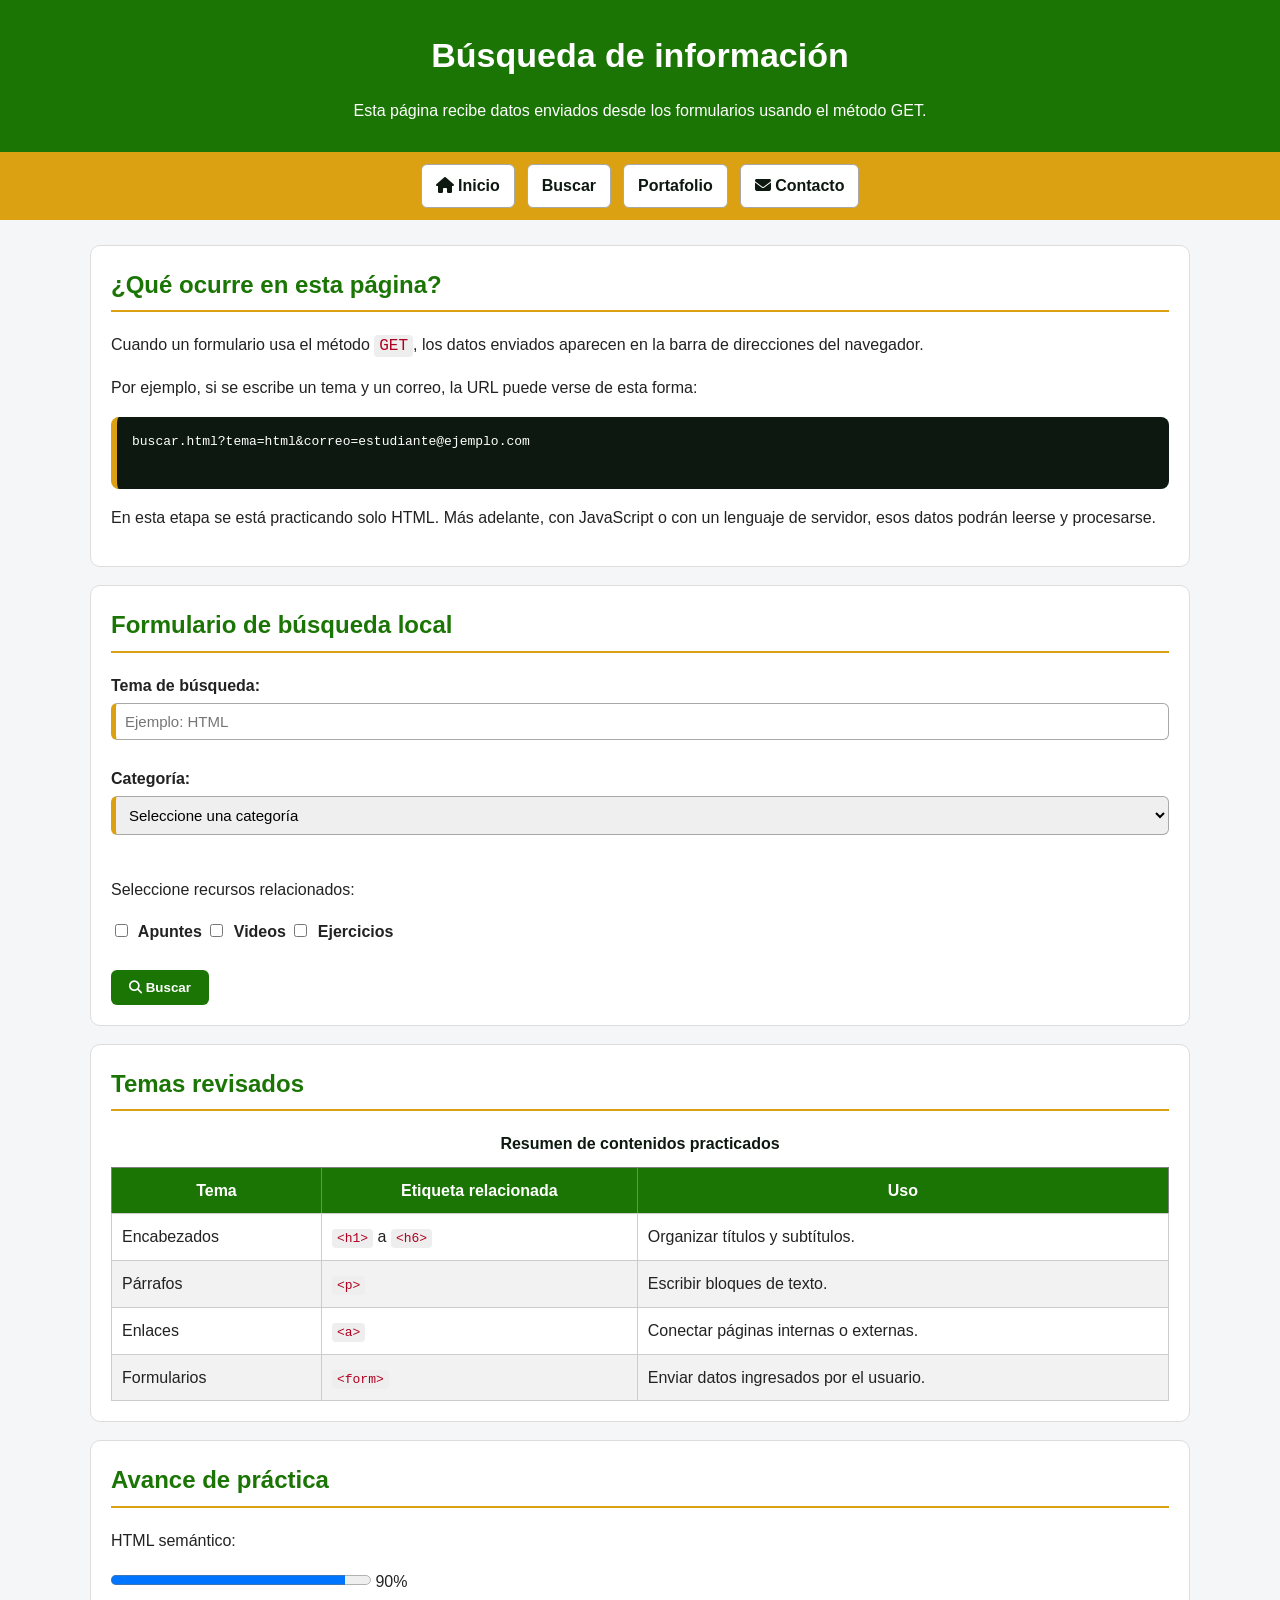
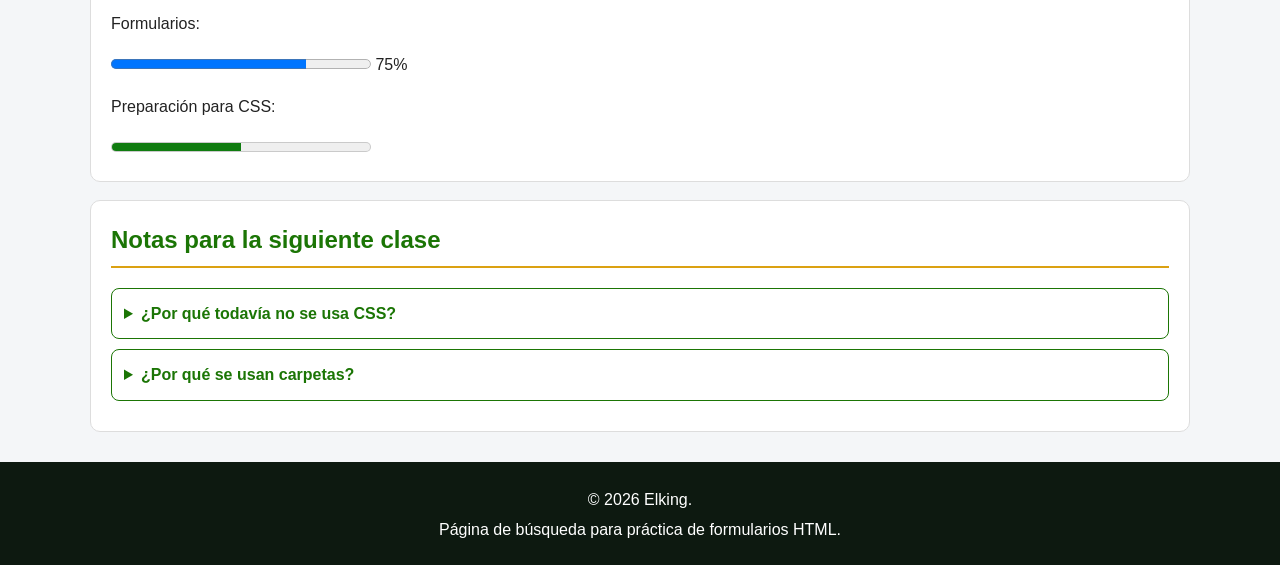
==== Practica_Boostrap/PracticaCSS/pages/buscar.html @ 59f6ce26 "Hola:Boostrap" ====
<!DOCTYPE html>
<html lang="es">

<head>
    <meta charset="UTF-8">
    <title>Búsqueda de información</title>

    <!-- Como este archivo está dentro de pages, se sube un nivel con ../ -->
    <link rel="icon" href="../img/mundito.ico" type="image/x-icon">

    <link rel="stylesheet" href="https://cdnjs.cloudflare.com/ajax/libs/font-awesome/6.5.0/css/all.min.css">

    <link rel="stylesheet" href="../css/general.css">
    <link rel="stylesheet" href="../css/buscar.css">
</head>

<body>

    <header>
        <h1 >Búsqueda de información</h1>
        <p>Esta página recibe datos enviados desde los formularios usando el método GET.</p>
    </header>

    <nav>
        <a href="../index.html">
            <i class="fa-solid fa-house"></i>
            Inicio
        </a>

        <a href="buscar.html">Buscar</a>

        <a href="Portafolio/portafolio.html">Portafolio</a>

        <a href="cto/contacto.html">
            <i class="fa-solid fa-envelope"></i>
            Contacto
        </a>
    </nav>

    <main>

        <section>
            <h2>¿Qué ocurre en esta página?</h2>

            <p>
                Cuando un formulario usa el método <code>GET</code>, los datos enviados aparecen
                en la barra de direcciones del navegador.
            </p>

            <p>
                Por ejemplo, si se escribe un tema y un correo, la URL puede verse de esta forma:
            </p>

            <pre>
buscar.html?tema=html&correo=estudiante@ejemplo.com
            </pre>

            <p>
                En esta etapa se está practicando solo HTML. Más adelante, con JavaScript o con
                un lenguaje de servidor, esos datos podrán leerse y procesarse.
            </p>
        </section>

        <section>
            <h2>Formulario de búsqueda local</h2>

            <form method="GET" action="buscar.html">

                <label for="tema">Tema de búsqueda:</label>
                <input type="text" id="tema" name="tema" placeholder="Ejemplo: HTML" required minlength="3"
                    maxlength="20">

                <br><br>

                <label for="categoria">Categoría:</label>
                <select id="categoria" name="categoria" required>
                    <option value="">Seleccione una categoría</option>
                    <option value="estructura">Estructura HTML</option>
                    <option value="formularios">Formularios</option>
                    <option value="multimedia">Multimedia</option>
                    <option value="tablas">Tablas</option>
                </select>

                <br><br>

                <p>Seleccione recursos relacionados:</p>

                <label>
                    <input type="checkbox" name="recursos[]" value="apuntes">
                    Apuntes
                </label>

                <label>
                    <input type="checkbox" name="recursos[]" value="videos">
                    Videos
                </label>

                <label>
                    <input type="checkbox" name="recursos[]" value="ejercicios">
                    Ejercicios
                </label>

                <br><br>

                <button type="submit">
                    <i class="fa-solid fa-magnifying-glass"></i>
                    Buscar
                </button>
            </form>
        </section>

        <section>
            <h2>Temas revisados</h2>

            <table border="1">
                <caption>Resumen de contenidos practicados</caption>

                <thead>
                    <tr>
                        <th>Tema</th>
                        <th>Etiqueta relacionada</th>
                        <th>Uso</th>
                    </tr>
                </thead>

                <tbody>
                    <tr>
                        <td>Encabezados</td>
                        <td><code>&lt;h1&gt;</code> a <code>&lt;h6&gt;</code></td>
                        <td>Organizar títulos y subtítulos.</td>
                    </tr>

                    <tr>
                        <td>Párrafos</td>
                        <td><code>&lt;p&gt;</code></td>
                        <td>Escribir bloques de texto.</td>
                    </tr>

                    <tr>
                        <td>Enlaces</td>
                        <td><code>&lt;a&gt;</code></td>
                        <td>Conectar páginas internas o externas.</td>
                    </tr>

                    <tr>
                        <td>Formularios</td>
                        <td><code>&lt;form&gt;</code></td>
                        <td>Enviar datos ingresados por el usuario.</td>
                    </tr>
                </tbody>
            </table>
        </section>

        <section>
            <h2>Avance de práctica</h2>

            <p>HTML semántico:</p>
            <progress value="90" max="100"></progress>
            <span>90%</span>

            <p>Formularios:</p>
            <progress value="75" max="100"></progress>
            <span>75%</span>

            <p>Preparación para CSS:</p>
            <meter value="5" min="0" max="10"></meter>
        </section>

        <section>
            <h2>Notas para la siguiente clase</h2>

            <details>
                <summary>¿Por qué todavía no se usa CSS?</summary>
                <p>
                    Primero se está ordenando la estructura HTML. Después se aplicará CSS para
                    mejorar colores, márgenes, tamaños, distribución y diseño visual.
                </p>
            </details>

            <details>
                <summary>¿Por qué se usan carpetas?</summary>
                <p>
                    Las carpetas permiten separar imágenes, audio, video y páginas internas.
                    Esto ayuda a mantener el proyecto ordenado.
                </p>
            </details>
        </section>

    </main>

    <footer>
        <p>&copy; 2026 Elking.</p>
        <p>Página de búsqueda para práctica de formularios HTML.</p>
    </footer>

</body>

</html>
---- Practica_Boostrap/PracticaCSS/css/general.css ----
/* ============================================================
   general.css
   Archivo CSS general para TODAS las páginas del sitio.
   Aquí se colocan estilos compartidos: reinicio básico, etiquetas,
   navegación, formularios, tablas, multimedia y utilidades.

   Para enseñar poco a poco:
   1. Copiar este archivo completo.
   2. Comentar o descomentar bloques según el tema de clase.
   3. Mostrar cómo cambia la página al guardar y actualizar navegador.
   ============================================================ */


/* ============================================================
   BLOQUE 1: SELECTOR UNIVERSAL (*)
   Aplica a todos los elementos HTML.
   Sirve para controlar el cálculo de tamaños y quitar espacios
   inesperados del navegador.
   ============================================================ */

* {
    box-sizing: border-box;
}


/* ============================================================
   BLOQUE 2: ESTILO GENERAL DEL BODY
   body representa todo el contenido visible de la página.
   Aquí se define fuente, color de texto, color de fondo,
   margen e interlineado.
   ============================================================ */

body {
    margin: 0;
    font-family: Arial, Helvetica, sans-serif;
    background-color: #f4f6f8;
    color: #222222;
    line-height: 1.6;
}


/* ============================================================
   BLOQUE 3: SELECTORES DE ETIQUETA
   Estos estilos afectan directamente a etiquetas HTML.
   Ejemplos: h1, h2, p, a, img.
   ============================================================ */

h1 {
    margin: 0;
    font-size: 34px;
    text-align: center;
}

h2 {
    color: #1b7505;
    margin-top: 0;
    border-bottom: 2px solid #dba112;
    padding-bottom: 6px;
}

h3 {
    color: #0d1910;
}

p {
    font-size: 16px;
    text-align: justify;
}

a {
    color: #1b7505;
    text-decoration: none;
}

a:hover {
    text-decoration: underline;
}


/* ============================================================
   BLOQUE 4: HEADER Y FOOTER
   header se usa para el encabezado.
   footer se usa para el pie de página.
   ============================================================ */

header {
    background-color: #0d1910;
    color: white;
    padding: 28px 16px;
    text-align: center;
}

header p {
    text-align: center;
    margin-bottom: 0;
}

footer {
    background-color: #0d1910;
    color: white;
    text-align: center;
    padding: 20px;
    margin-top: 30px;
}

footer p {
    text-align: center;
    margin: 5px 0;
}

footer address {
    font-style: normal;
}


/* ============================================================
   BLOQUE 5: NAVEGACIÓN
   nav contiene enlaces internos y externos.
   display: flex permite ordenar los enlaces en fila.
   gap crea espacio entre enlaces.
   ============================================================ */

nav {
    background-color: #dba112;
    padding: 12px;
    text-align: center;
    display: flex;
    justify-content: center;
    flex-wrap: wrap;
    gap: 12px;
}

nav a {
    background-color: white;
    color: #0d1910;
    padding: 8px 14px;
    border-radius: 6px;
    font-weight: bold;
    border: 1px solid #a8a8a7;
    
}

nav a:hover {
    background-color: #1b7505;
    color: white;
    text-decoration: none;
}


/* ============================================================
   BLOQUE 6: ESTRUCTURA PRINCIPAL
   main contiene el contenido principal.
   section y article organizan bloques de información.
   ============================================================ */

main {
    width: 90%;
    max-width: 1100px;
    margin: 25px auto;
}

section,
article,
aside {
    background-color: white;
    padding: 20px;
    margin-bottom: 18px;
    border: 1px solid #dddddd;
    border-radius: 10px;
}


/* ============================================================
   BLOQUE 7: ASIDE
   aside contiene información complementaria.
   ============================================================ */

aside {
    width: 90%;
    max-width: 1100px;
    margin: 20px auto;
    background-color: #fff8e6;
}

aside i {
    margin-right: 8px;
    font-size: 20px;
    color: #1b7505;
}


/* ============================================================
   BLOQUE 8: IMÁGENES Y MULTIMEDIA
   max-width evita que las imágenes y videos se salgan
   del ancho disponible.
   ============================================================ */

img,
video,
iframe {
    max-width: 100%;
    border-radius: 8px;
}

figure {
    text-align: center;
    margin: 0;
}

figcaption {
    font-size: 14px;
    color: #555555;
    margin-top: 8px;
}


/* ============================================================
   BLOQUE 9: LISTAS
   ul sirve para listas sin orden.
   ol sirve para listas ordenadas.
   ============================================================ */

ul,
ol {
    padding-left: 28px;
}

li {
    margin-bottom: 6px;
}


/* ============================================================
   BLOQUE 10: TABLAS
   border-collapse une los bordes de las celdas.
   width: 100% hace que la tabla use todo el ancho disponible.
   ============================================================ */

table {
    width: 100%;
    border-collapse: collapse;
    background-color: white;
}

caption {
    font-weight: bold;
    margin-bottom: 10px;
    color: #0d1910;
}

th {
    background-color: #1b7505;
    color: white;
    padding: 10px;
}

td {
    padding: 10px;
    border: 1px solid #cccccc;
}

tr:nth-child(even) {
    background-color: #f2f2f2;
}


/* ============================================================
   BLOQUE 11: FORMULARIOS
   input, select, textarea y button son elementos comunes
   dentro de formularios.
   ============================================================ */

form {
    margin-top: 12px;
}

label {
    font-weight: bold;
}

input,
select,
textarea {
    width: 100%;
    padding: 9px;
    margin-top: 5px;
    border: 1px solid #a8a8a7;
    border-radius: 6px;
    font-size: 15px;
}

input[type="checkbox"],
input[type="radio"] {
    width: auto;
    margin-right: 6px;
}

textarea {
    resize: vertical;
}

button {
    background-color: #1b7505;
    color: white;
    border: none;
    padding: 10px 18px;
    border-radius: 6px;
    cursor: pointer;
    font-weight: bold;
}

button:hover {
    background-color: #0d1910;
}


/* ============================================================
   BLOQUE 12: ATRIBUTOS Y ESTADOS DE FORMULARIO
   :focus se activa cuando el usuario selecciona un campo.
   :required permite explicar campos obligatorios.
   ============================================================ */

input:focus,
select:focus,
textarea:focus {
    outline: 2px solid #dba112;
    border-color: #1b7505;
}

input:required,
select:required,
textarea:required {
    border-left: 5px solid #dba112;
}


/* ============================================================
   BLOQUE 13: DETAILS, SUMMARY, PROGRESS Y METER
   Se usan para contenido desplegable y barras de progreso.
   ============================================================ */

details {
    background-color: #f4f6f8;
    padding: 12px;
    border-radius: 8px;
    border: 1px solid #dddddd;
    margin-bottom: 10px;
}

summary {
    cursor: pointer;
    font-weight: bold;
    color: #1b7505;
}

progress,
meter {
    width: 260px;
    height: 20px;
}


/* ============================================================
   BLOQUE 14: TEXTO TÉCNICO
   code, pre y kbd ayudan a explicar código dentro de HTML.
   ============================================================ */

code {
    background-color: #eeeeee;
    color: #b00020;
    padding: 2px 5px;
    border-radius: 4px;
}

pre {
    background-color: #0d1910;
    color: white;
    padding: 15px;
    border-radius: 8px;
    overflow-x: auto;
}

kbd {
    background-color: #222222;
    color: white;
    padding: 3px 6px;
    border-radius: 4px;
}


/* ============================================================
   BLOQUE 15: SELECTORES DE CLASE
   Una clase se escribe con punto.
   En HTML se usa así: class="centrado"
   ============================================================ */

.centrado {
    text-align: center;
}

.texto-verde {
    color: #1b7505;
}

.texto-dorado {
    color: #dba112;
}

.caja-destacada {
    background-color: #fff8e6;
    border: 2px solid #dba112;
    padding: 15px;
    border-radius: 8px;
}


/* ============================================================
   BLOQUE 16: SELECTORES DE ID
   Un id se escribe con numeral.
   En HTML se usa así: id="objetivo"
   ============================================================ */

#objetivo {
    border-left: 6px solid #1b7505;
}

#intereses {
    border-left: 6px solid #dba112;
}

#multimedia {
    border-left: 6px solid #0d1910;
}


/* ============================================================
   BLOQUE 17: RESPONSIVE BÁSICO
   Cuando la pantalla es pequeña, el menú se acomoda en columna.
   Esto prepara el camino hacia CSS responsive.
   ============================================================ */

/* Se aplica solo cuando la pantalla mide 700px o menos, normalmente celulares o tablets pequeñas */
@media (max-width: 700px) {

    /* Selecciona el menú de navegación */
    nav {
        /* Coloca los elementos del menú uno debajo del otro */
        flex-direction: row;
    }

    /* Selecciona cada enlace dentro del menú */
    nav a {
        /* Hace que cada enlace ocupe todo el ancho disponible */
        width: calc(30% - 12px);

        /* Centra el texto dentro de cada enlace */
        text-align: center;
    }

    /* Selecciona el título principal de la página */
    h1 {
        /* Reduce el tamaño del título para que no se vea muy grande en celular */
        font-size: 26px;
    }

    /* Selecciona el contenido principal y la barra lateral */
    main,
    aside {
        /* Hace que ocupen el 95% del ancho, dejando un pequeño margen */
        width: 95%;
    }

    /* Selecciona secciones, artículos y barra lateral */
    section,
    article,
    aside {
        /* Reduce el espacio interno para aprovechar mejor la pantalla pequeña */
        padding: 15px;
    }

    /* Selecciona las tablas */
    table {
        /* Reduce el tamaño del texto de la tabla para que entre mejor */
        font-size: 14px;
    }

    /* Selecciona campos de formulario y botones */
    input,
    select,
    textarea,
    button {
        /* Ocupa todo el ancho disponible del contenedor */
        width: 100%;
        /* Impide que el elemento crezca más allá del ancho de su contenedor */
        max-width: 100%;
        /* Hace que padding y bordes se incluyan dentro del ancho total */
        box-sizing: border-box;
        /* Tamaño de texto cómodo para lectura y uso en dispositivos móviles */
        font-size: 16px;
    }

    input,
    select,
    textarea,
    button,
    meter,
    progress,
    audio {
        /* Ocupa todo el ancho disponible del contenedor */
        width: 100%;
        /* Impide que el elemento crezca más allá del ancho de su contenedor */
        max-width: 100%;
        /* Hace que padding y bordes se incluyan dentro del ancho total */
        box-sizing: border-box;
        /* Tamaño de texto cómodo para lectura y uso en dispositivos móviles */
        font-size: 16px;
    }
}
---- Practica_Boostrap/PracticaCSS/css/buscar.css ----
/* ============================================================
   buscar.css
   Estilos propios de pages/buscar.html.
   Este archivo permite explicar una página interna con su propio
   estilo sin dañar el diseño general del sitio.

   Debe cargarse después de general.css.
   ============================================================ */


/* ============================================================
   BLOQUE 1: ENCABEZADO DE BÚSQUEDA
   Se puede observar que cada página puede tener identidad visual.
   ============================================================ */

header {
    background-color: #1b7505;
}


/* ============================================================
   BLOQUE 2: CAJA EXPLICATIVA
   Para usar este estilo, agregar class="explicacion" en una section.
   ============================================================ */

.explicacion {
    background-color: #f7fff4;
    border-left: 6px solid #1b7505;
}


/* ============================================================
   BLOQUE 3: FORMULARIO DE BÚSQUEDA
   Selector de clase.
   En HTML se usa así: class="formulario-busqueda"
   ============================================================ */

.formulario-busqueda {
    background-color: #ffffff;
    border: 2px solid #1b7505;
}


/* ============================================================
   BLOQUE 4: CAMPOS DE FORMULARIO
   Se seleccionan campos dentro de .formulario-busqueda.
   ============================================================ */

.formulario-busqueda input,
.formulario-busqueda select {
    background-color: #f4f6f8;
}


/* ============================================================
   BLOQUE 5: BOTÓN DE BÚSQUEDA
   Para usar en HTML: class="btn-buscar"
   ============================================================ */

.btn-buscar {
    background-color: #0d1910;
    color: white;
}

.btn-buscar:hover {
    background-color: #dba112;
    color: #0d1910;
}


/* ============================================================
   BLOQUE 6: TABLA DE CONTENIDOS
   Permite mostrar diferencias entre tablas generales y específicas.
   ============================================================ */

.tabla-contenidos th {
    background-color: #0d1910;
}

.tabla-contenidos td:first-child {
    font-weight: bold;
    color: #1b7505;
}


/* ============================================================
   BLOQUE 7: PROGRESO
   Para explicar una clase aplicada a una sección.
   ============================================================ */

.avance-practica {
    background-color: #fff8e6;
    border-left: 6px solid #dba112;
}


/* ============================================================
   BLOQUE 8: PREGUNTAS DESPLEGABLES
   Modifica details solo en buscar.html si se coloca dentro de main.
   ============================================================ */

main details {
    background-color: white;
    border: 1px solid #1b7505;
}


/* ============================================================
   BLOQUE 9: EJEMPLOS DE CÓDIGO
   pre se usa para mostrar texto respetando espacios y saltos.
   ============================================================ */

pre {
    border-left: 6px solid #dba112;
}


/* ============================================================
   BLOQUE 10: ENLACE ACTIVO MANUAL
   Puede agregar class="activo" al enlace del menú actual.
   ============================================================ */

nav a.activo {
    background-color: #0d1910;
    color: white;
}
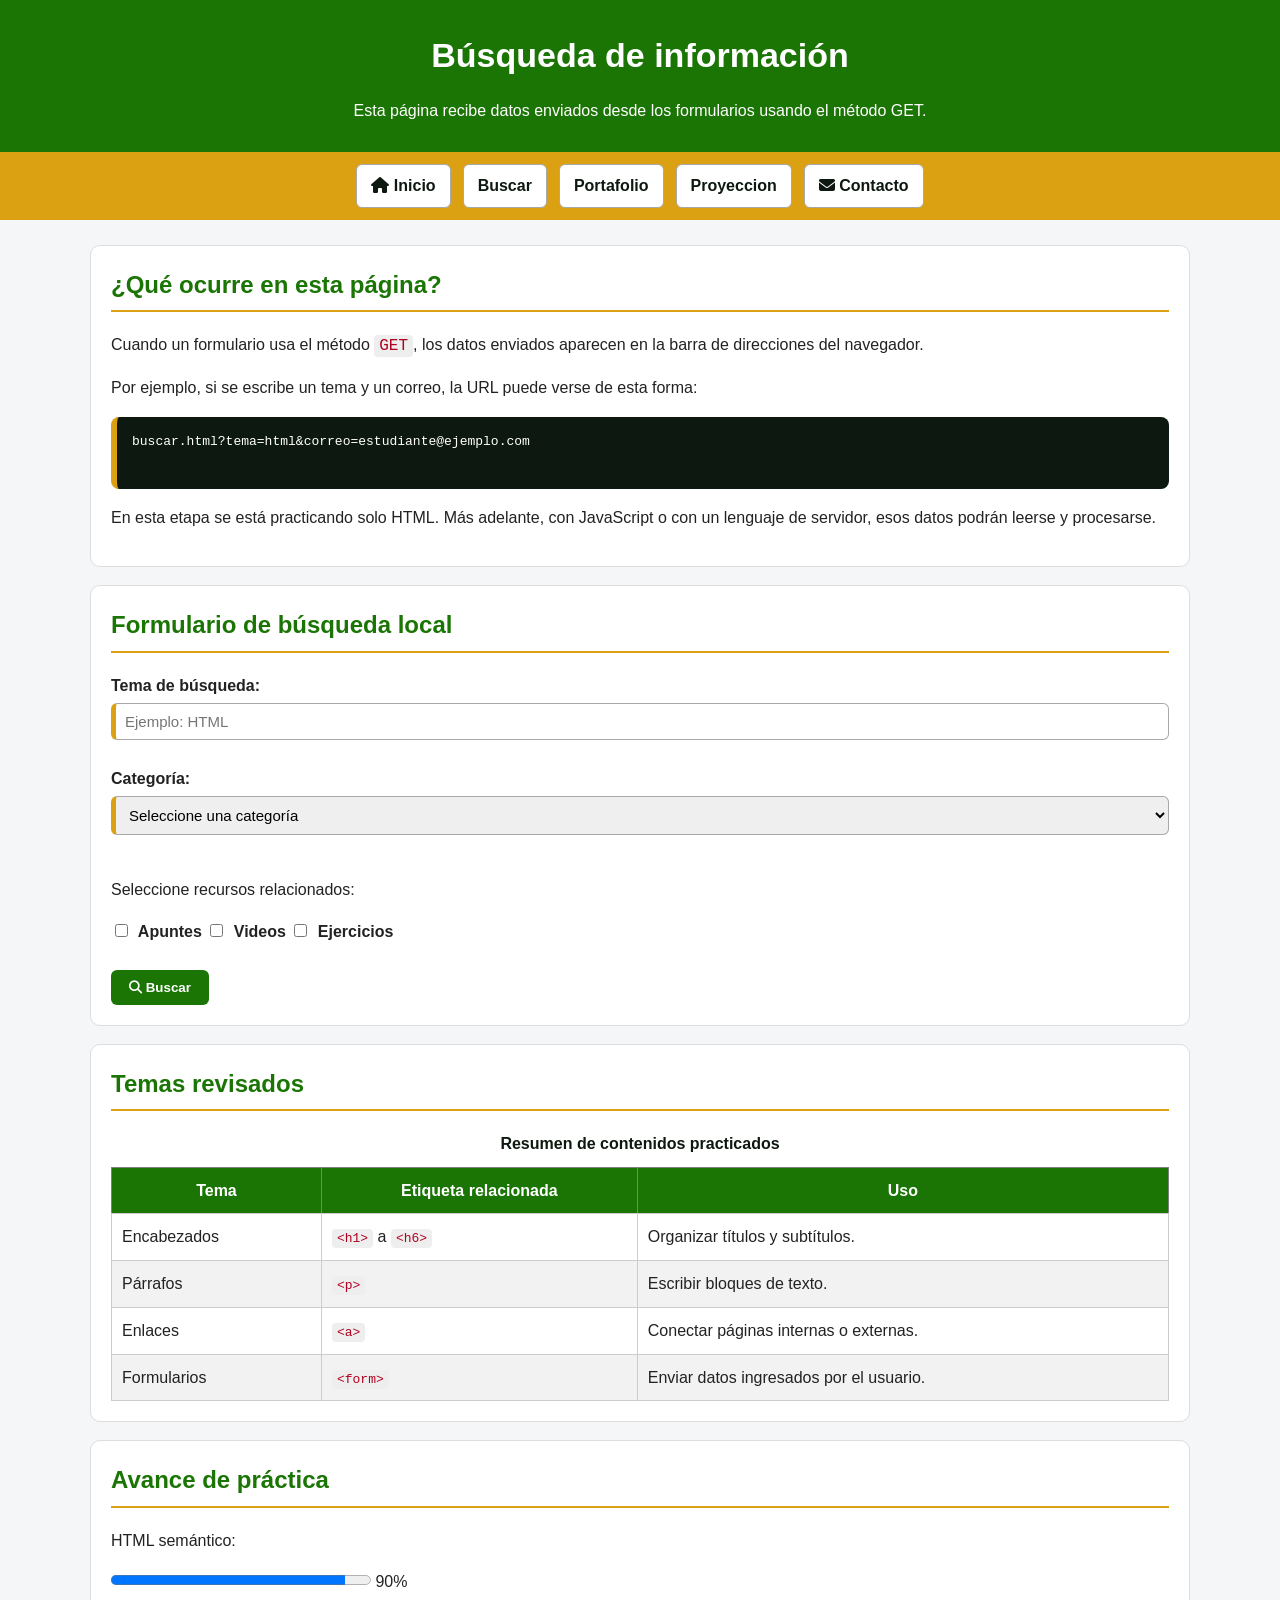
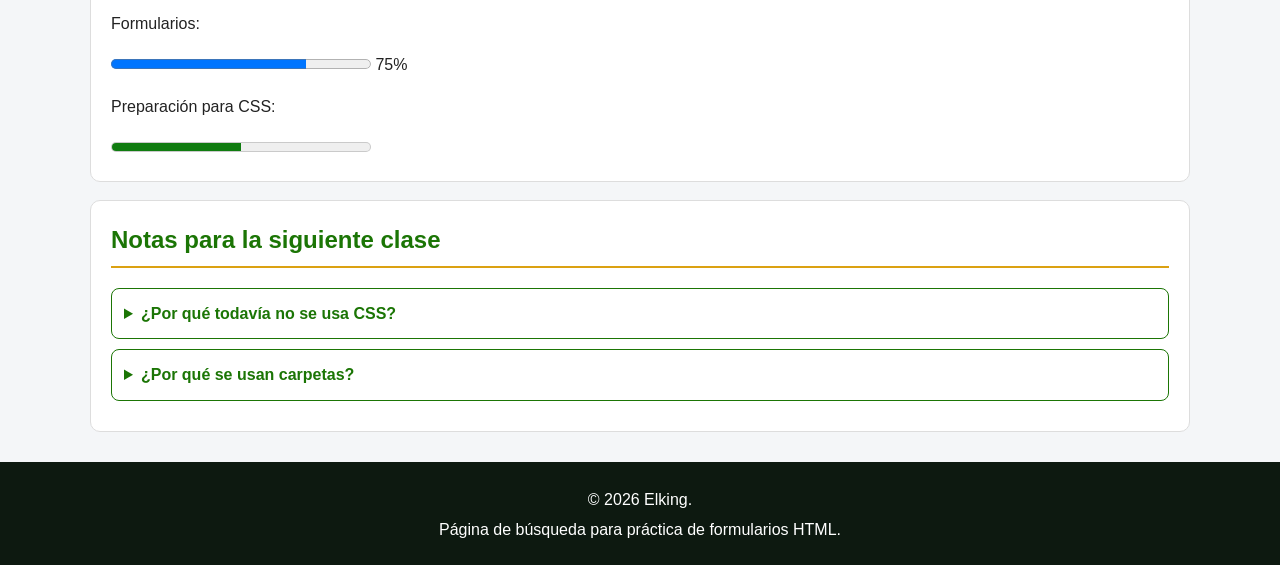
==== commit 6d196407: "Boostra tarea 1" ====
--- a/Practica_Boostrap/PracticaCSS/pages/buscar.html
+++ b/Practica_Boostrap/PracticaCSS/pages/buscar.html
@@ -30,6 +30,7 @@
         <a href="buscar.html">Buscar</a>
 
         <a href="Portafolio/portafolio.html">Portafolio</a>
+        <a href="proyección.html">Proyeccion</a>
 
         <a href="cto/contacto.html">
             <i class="fa-solid fa-envelope"></i>
